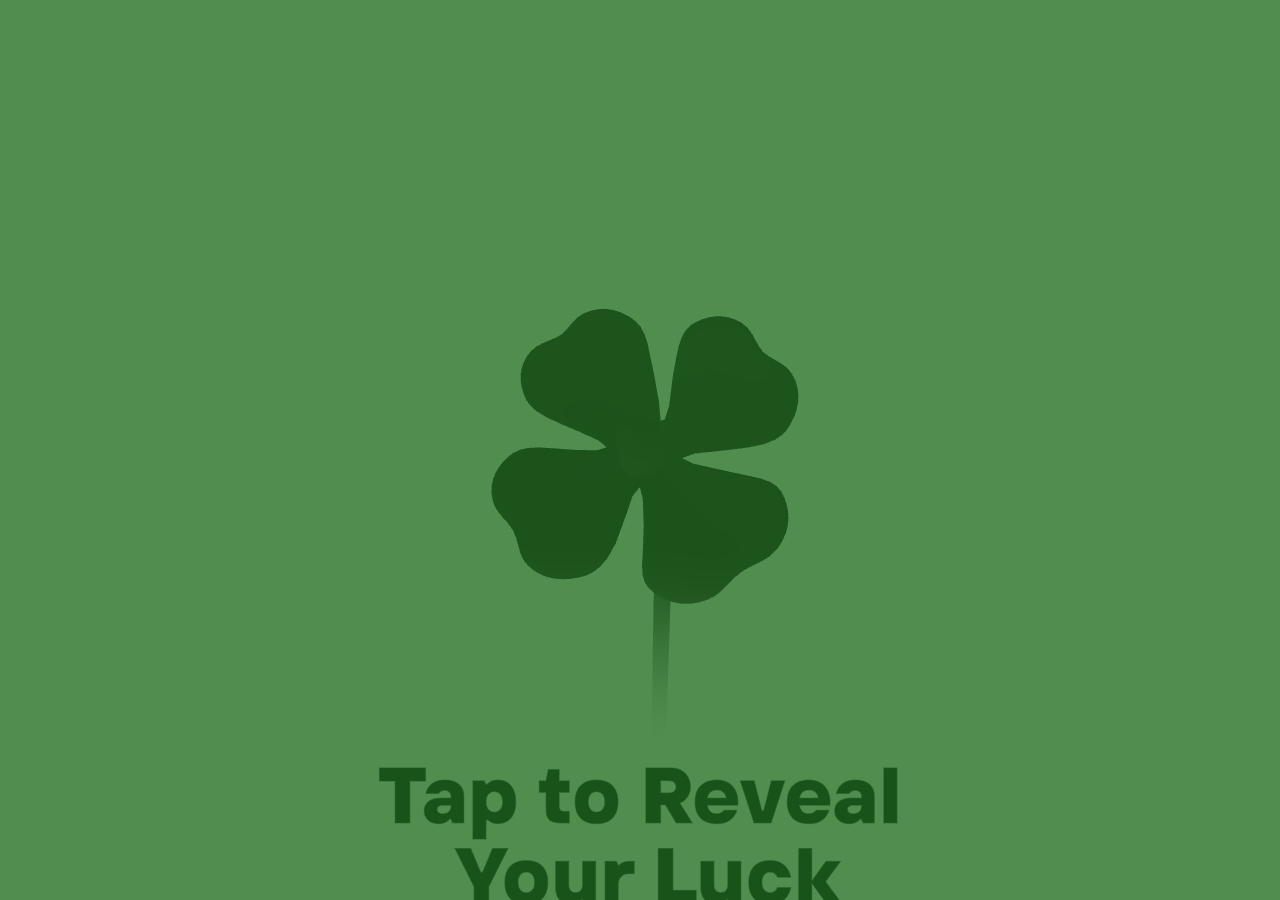
==== index.html @ e1e480d6 "Initial Commit" ====
<!doctype html>
<html lang="en-GB">
<head>
    <title>PWA Template</title>
    
    <meta http-equiv="Permissions-Policy" content="interest-cohort=()">
    <meta name="description" content="A WebGL PWA template" />
    <meta name='viewport' content='width=device-width, initial-scale=1, maximum-scale=1, minimum-scale=1, user-scalable=no, viewport-fit=cover' />
    <meta name="apple-mobile-web-app-capable" content="yes" />
    <meta name="apple-mobile-web-app-status-bar-style" content="black-translucent" />
    <meta name="apple-mobile-web-app-title" content="PWA Template">
    <meta name="mobile-web-app-capable" content="yes">
    <meta http-equiv="Cache-Control" content="no-cache, no-store, must-revalidate" />
    <meta http-equiv="Pragma" content="no-cache" />
    <meta http-equiv="Expires" content="0" />
    <meta name="theme-color" content="#508D4E"/>

    <link rel="stylesheet" href="./css/styles.css">
    <link rel="manifest" href="manifest.json">

    <link rel="icon" type="image/png" sizes="32x32" href="./icons/favicon-32.png">
    <link rel="icon" type="image/png" sizes="16x16" href="./icons/favicon-16.png">
</head>
<body>
    <script>
        if('serviceWorker' in navigator){
            navigator.serviceWorker.register('./service-worker.js');
        }
    </script>

    <div id='container'>
        <iframe id='frame'
                src='./app.html'
                webkitallowfullscreen='true'
                mozallowfullscreen='true'
                allow='autoplay'
                allowfullscreen='true'
                allowvr
                scrolling='no'
                frameBorder='0'
                title='PWA Canvas'>
        </iframe>
    </div>

    <script type='text/javascript'>
        const iframe = document.getElementById('frame');

        iframe.requestFullScreen = iframe.requestFullScreen || iframe.mozRequestFullScreen || iframe.webkitRequestFullScreen;

        if (iframe.requestFullScreen) {
            document.addEventListener('gofull', function() {
                console.log("Going fullscreen");
                iframe.requestFullScreen();
            }, false);
            console.log("Fullscreen is Supported");
        }

        iframe.addEventListener('load', function () {
            iframe.contentWindow.focus();
        });
    </script>
</body>
</html>
---- css/styles.css ----
html {
    height: 100%
}

body {
    margin: 0;
    width: 100%;
    height: 100%;
    overflow: hidden;
    font-family: Helvetica, arial, freesans, clean, sans-serif;
    -webkit-touch-callout: none;
    -webkit-user-select: none;
    -khtml-user-select: none;
    -moz-user-select: none;
    -ms-user-select: none;
    user-select: none
}

#container {
    position: absolute;
    top: 0;
    right: 0;
    bottom: 0;
    left: 0;
    width: 100%;
    height: 100%;
    overflow: hidden
}

#frame {
    border: none;
    width: 100%;
    height: 100%;
    overflow: hidden
}
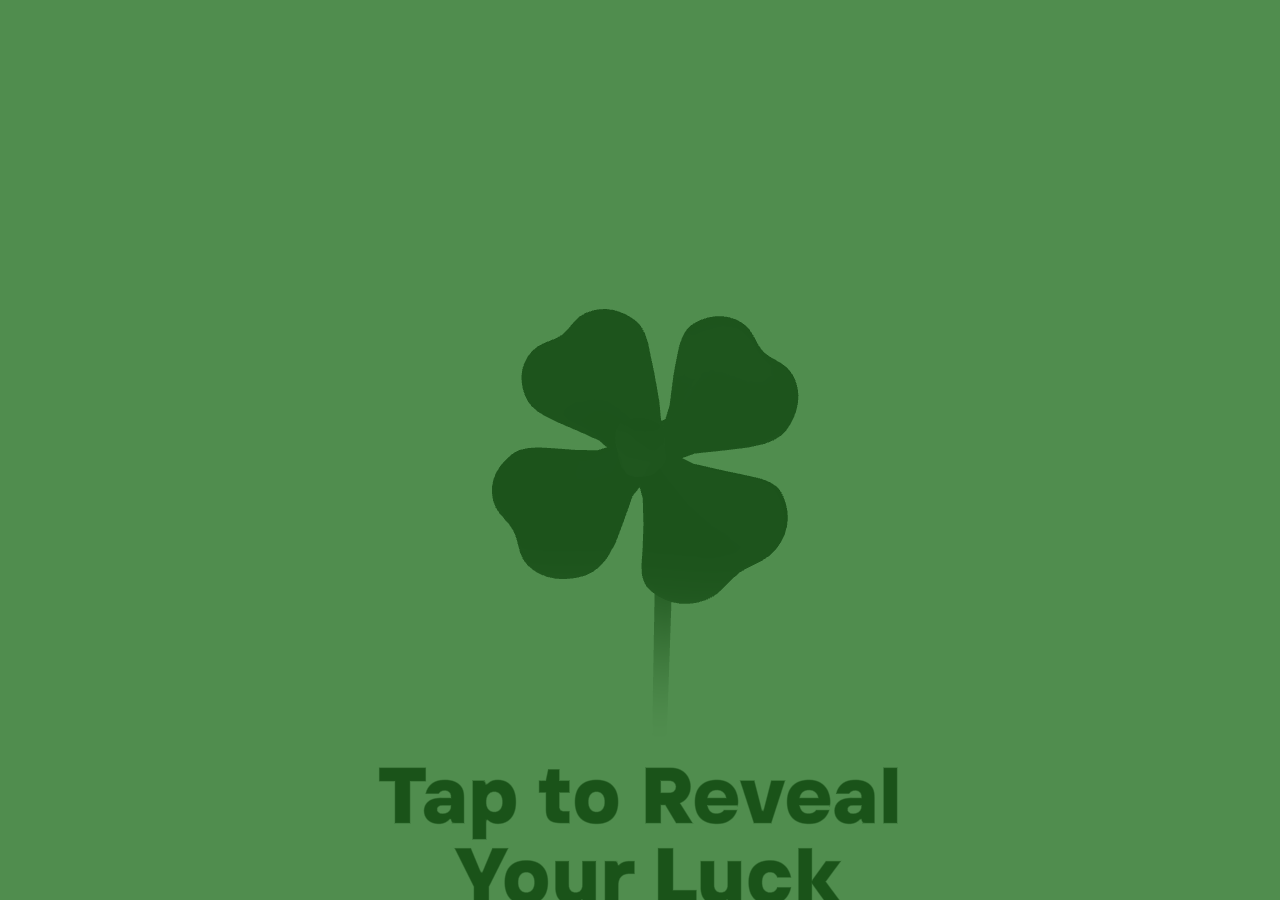
==== commit 4c4989e2: "New icons" ====
--- a/index.html
+++ b/index.html
@@ -19,8 +19,8 @@
     <link rel="stylesheet" href="./css/styles.css">
     <link rel="manifest" href="manifest.json">
 
-    <link rel="icon" type="image/png" sizes="32x32" href="./icons/favicon-32.png">
-    <link rel="icon" type="image/png" sizes="16x16" href="./icons/favicon-16.png">
+    <link rel="icon" type="image/png" sizes="32x32" href="./pwa_icons/favicon-32.png">
+    <link rel="icon" type="image/png" sizes="16x16" href="./pwa_icons/favicon-16.png">
 </head>
 <body>
     <script>
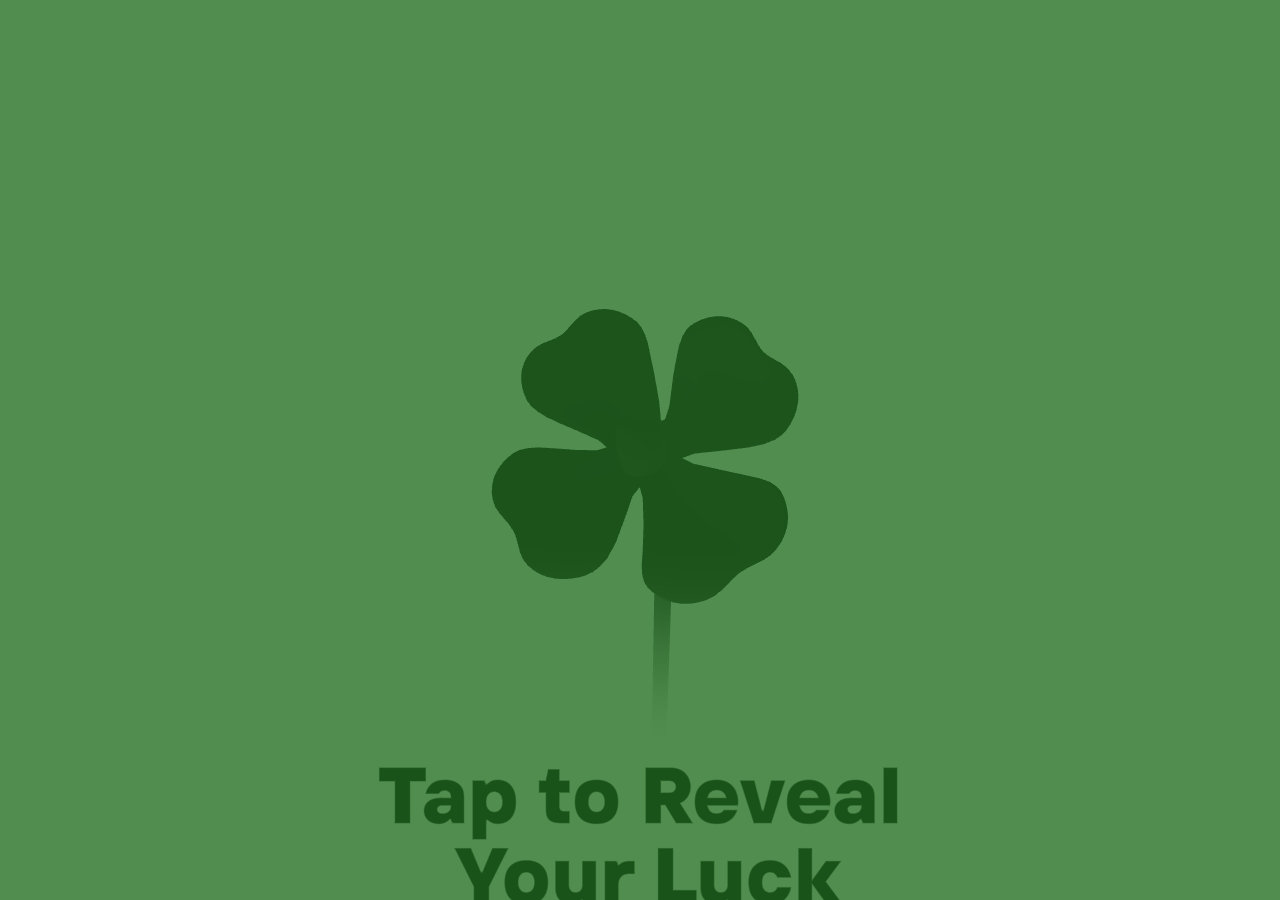
==== commit c9171da6: "Updated PWA title" ====
--- a/index.html
+++ b/index.html
@@ -2,14 +2,14 @@
 <!doctype html>
 <html lang="en-GB">
 <head>
-    <title>PWA Template</title>
+    <title>Luck</title>
     
     <meta http-equiv="Permissions-Policy" content="interest-cohort=()">
-    <meta name="description" content="A WebGL PWA template" />
+    <meta name="description" content="A WebGL Luck" />
     <meta name='viewport' content='width=device-width, initial-scale=1, maximum-scale=1, minimum-scale=1, user-scalable=no, viewport-fit=cover' />
     <meta name="apple-mobile-web-app-capable" content="yes" />
     <meta name="apple-mobile-web-app-status-bar-style" content="black-translucent" />
-    <meta name="apple-mobile-web-app-title" content="PWA Template">
+    <meta name="apple-mobile-web-app-title" content="Luck">
     <meta name="mobile-web-app-capable" content="yes">
     <meta http-equiv="Cache-Control" content="no-cache, no-store, must-revalidate" />
     <meta http-equiv="Pragma" content="no-cache" />
--- a/css/styles.css
+++ b/css/styles.css
@@ -1,5 +1,6 @@
 html {
-    height: 100%
+    height: 100%;
+    background-color: #508D4E;
 }
 
 body {
@@ -13,7 +14,8 @@
     -khtml-user-select: none;
     -moz-user-select: none;
     -ms-user-select: none;
-    user-select: none
+    user-select: none;
+    background-color: #508D4E;
 }
 
 #container {
@@ -24,12 +26,14 @@
     left: 0;
     width: 100%;
     height: 100%;
-    overflow: hidden
+    overflow: hidden;
+    background-color: #508D4E;
 }
 
 #frame {
     border: none;
     width: 100%;
     height: 100%;
-    overflow: hidden
+    overflow: hidden;
+    background-color: #508D4E;
 }